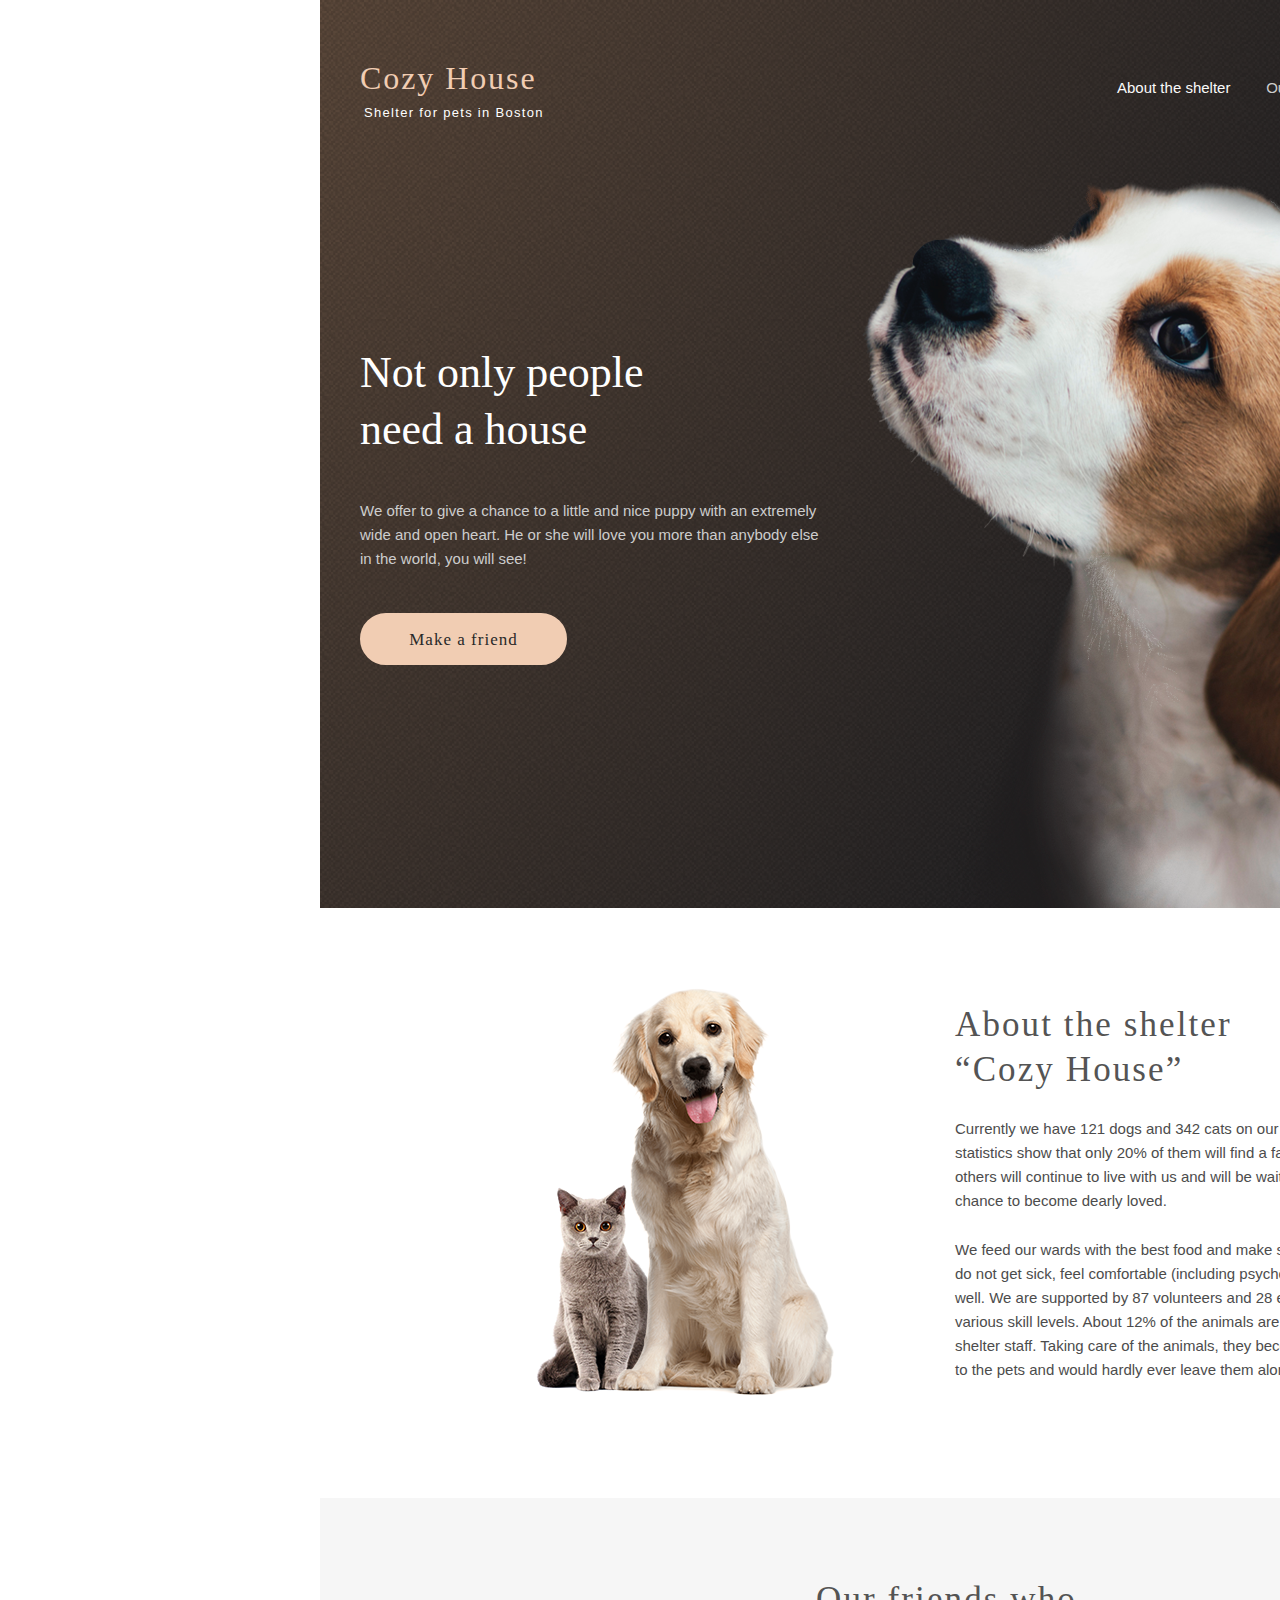
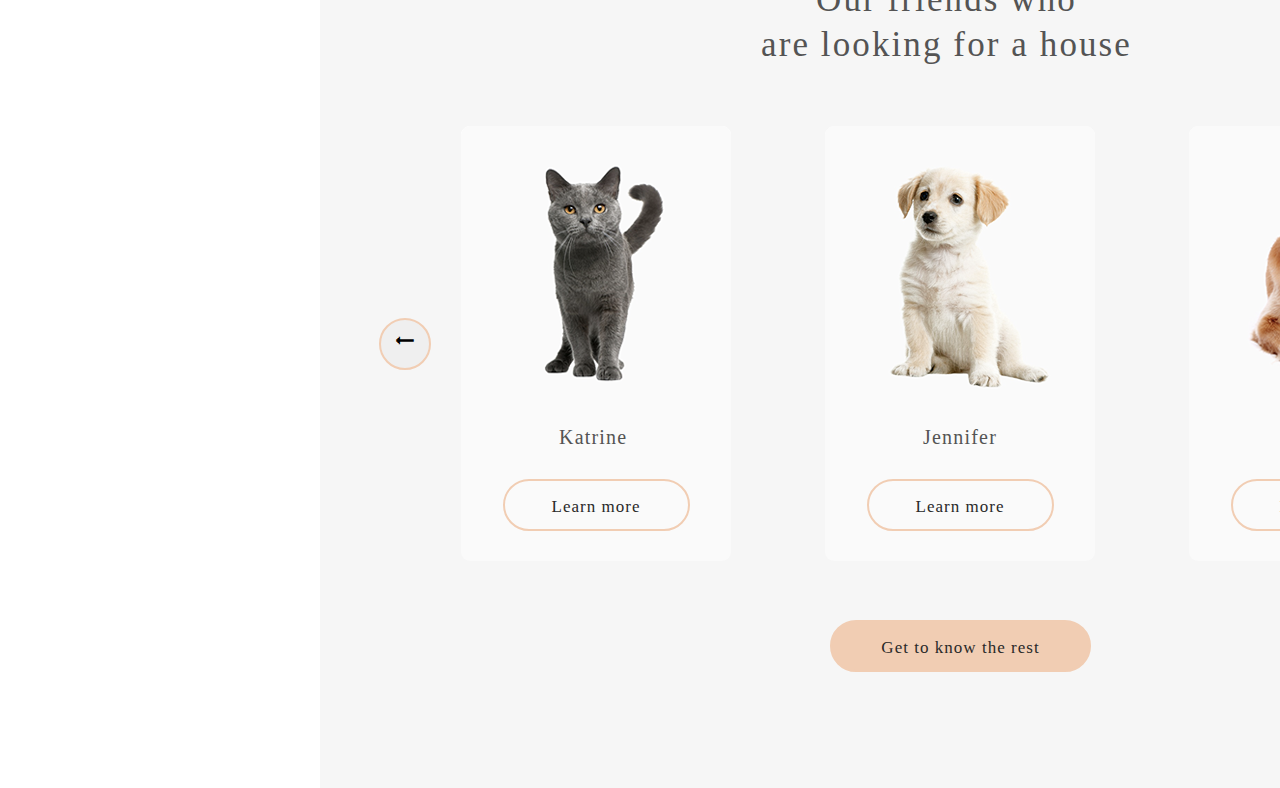
==== shelter/pages/main/index.html @ 5a274f1a "feat: add btn slider" ====
<!DOCTYPE html>
<html lang="en">

<head>
    <meta charset="UTF-8">
    <title>shelter</title>
    <link href="style.css" href="normalize.css" rel="stylesheet" />

<body>
    <header>
        <h1 class="logo">Cozy House</h1>
        <p class="subtitile">Shelter for pets in Boston</p>

        <div class="navMenu">
            <div class="nav white">About the shelter</div>
            <div class="nav">Our pets</div>
            <div class="nav">Help the shelter</div>
            <div class="nav">Contacts</div>
        </div>
    </header>

    <h2>Not only people need a house</h2>
    <p class="textGiveChance">We offer to give a chance to a little and nice puppy
        with an extremely wide and open heart. He or she will
        love you more than anybody else in the world, you will see!</p>
    <div class="button_primary">
        <button class="btnMakeFriend">Make a friend</button>
    </div>

    <img div class="dog" src="../../assets/images/start-screen-puppy.png" alt="тут был милый пёсик" />
    <img div class="topBackground" src="../../assets/images/start-screen-gradient-background.png"
        alt="тут должен быть фон" />
    <img div class="catAndDog" src="../../assets/images/about-pets.png" alt="котик + пёсик" />

    <h3 class="cozyHouse">About the shelter “Cozy House”</h3>
    <p class="textAfterCozyHouse">Currently we have 121 dogs and 342 cats on our hands and statistics
        show that only 20% of them will find a family. The others will
        continue to live with us and will be waiting for a lucky chance
        to become dearly loved.</p>
    <p class="textTwoAfterCozyHouse">We feed our wards with the best food and make sure that they do
        not get sick, feel comfortable (including psychologically) and
        well. We are supported by 87 volunteers and 28 employees of
        various skill levels. About 12% of the animals are taken by the
        shelter staff. Taking care of the animals, they become attached
        to the pets and would hardly ever leave them alone.</p>

    <div class="grayBackground">

        <h3 class="ourFriends">Our friends who <br> are looking for a house</h3>

        <div class="card1">
            <img src="../../assets/images/pets-katrine.png">
            <p class="pet-name">Katrine</p>
            <button class="btn">Learn more</button>
        </div>
        <div class="card2">
            <img src="../../assets/images/pets-jennifer.png">
            <p class="pet-name">Jennifer</p>
            <button class="btn">Learn more</button>
        </div>
        <div class="card3">
            <img src="../../assets/images/pets-woody.png">
            <p class="pet-name">Woody</p>
            <button class="btn">Learn more</button>
        </div>
        <div class="container">
            <div class="card1"></div>
            <div class="card2"></div>
            <div class="card3"></div>
        </div>
    </div>
    <button class="btnGet">Get to know the rest</button>
    <button class="sliderRight">🠖</button>
    <button class="sliderLeft">🠔</button>

</body>

</html>
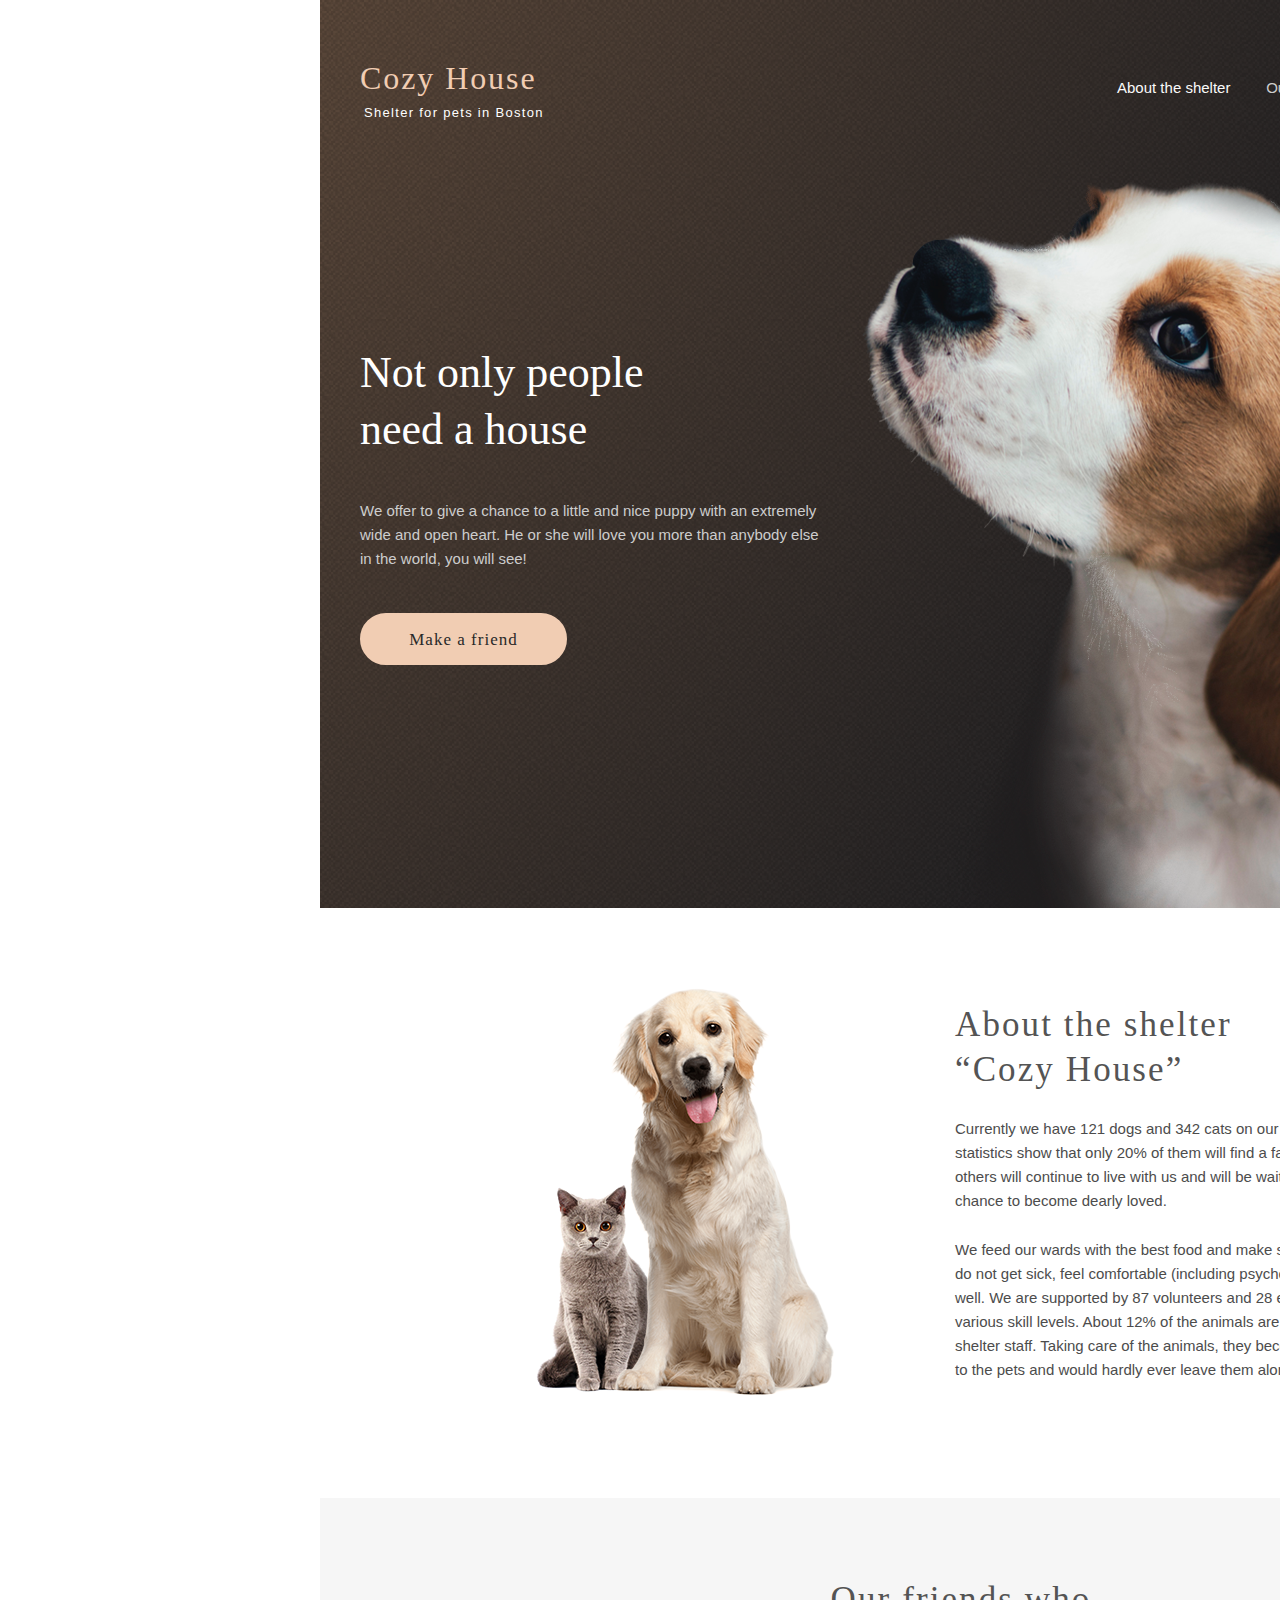
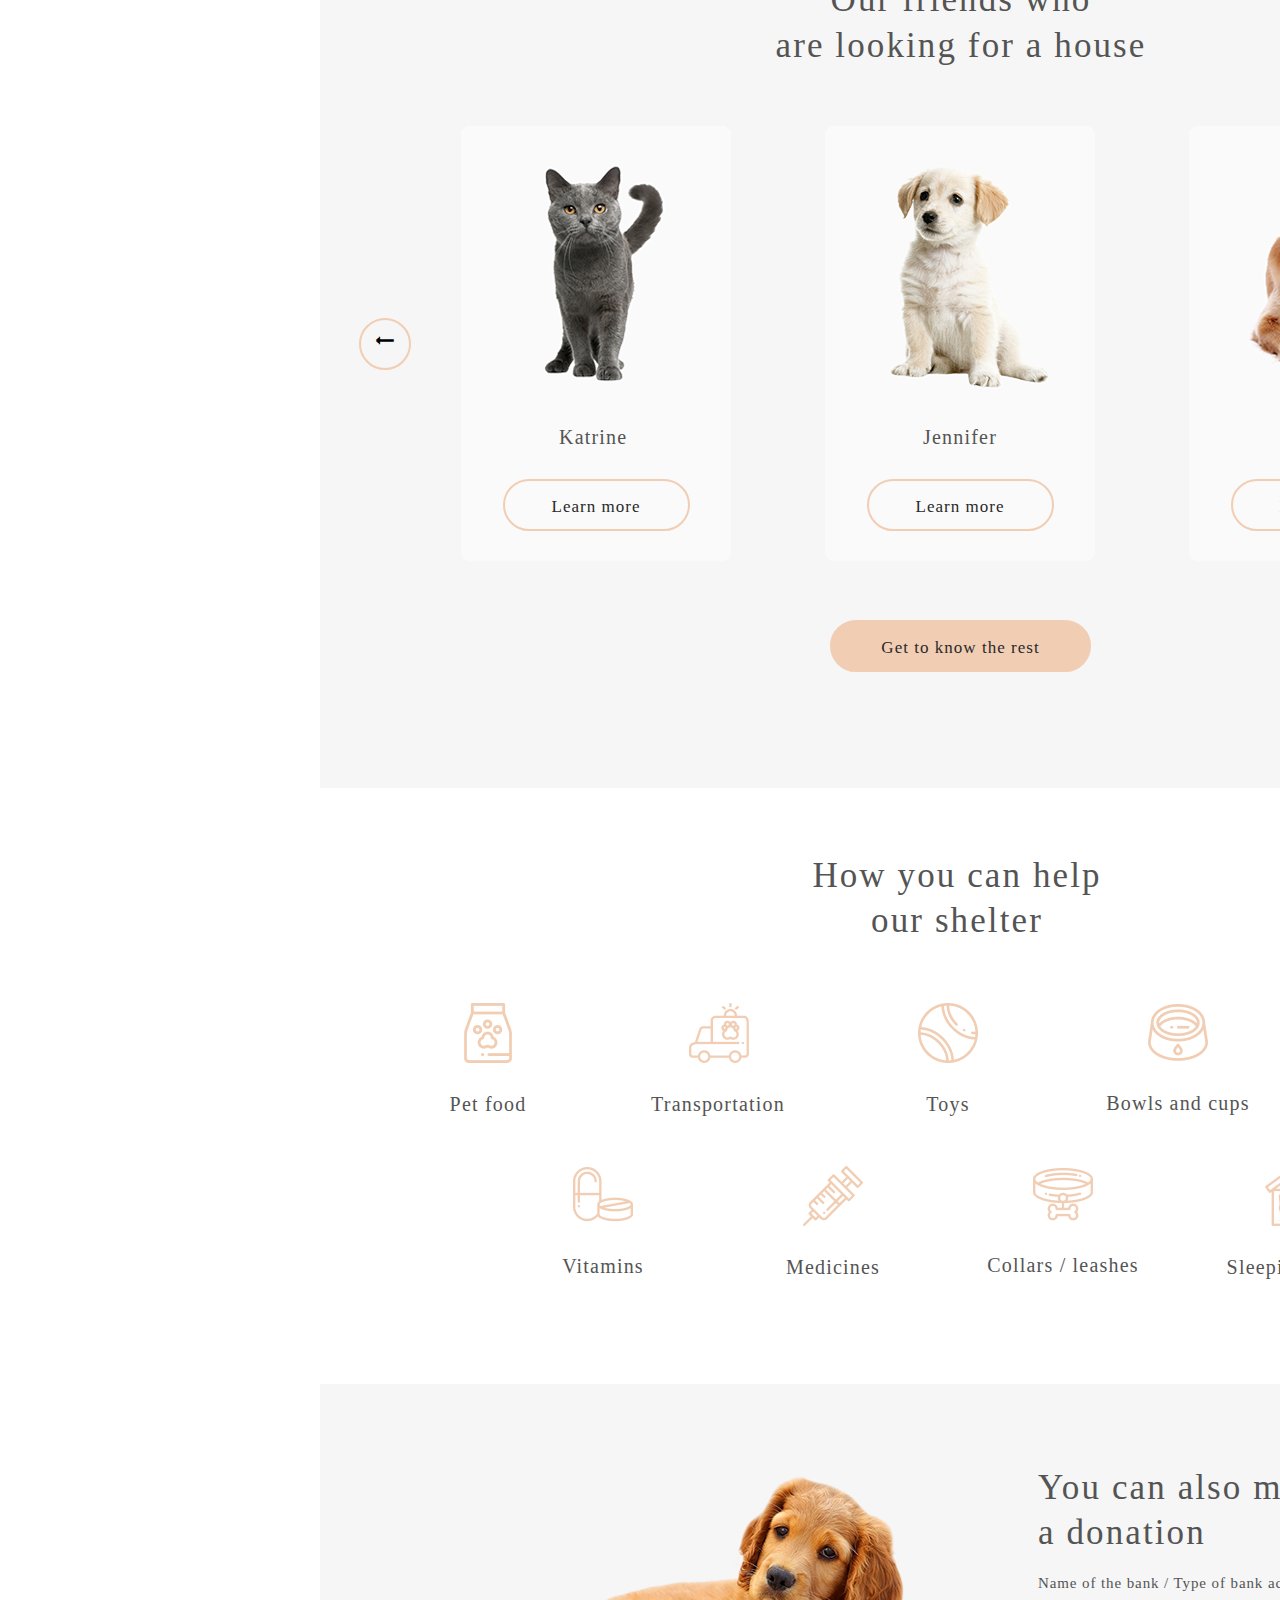
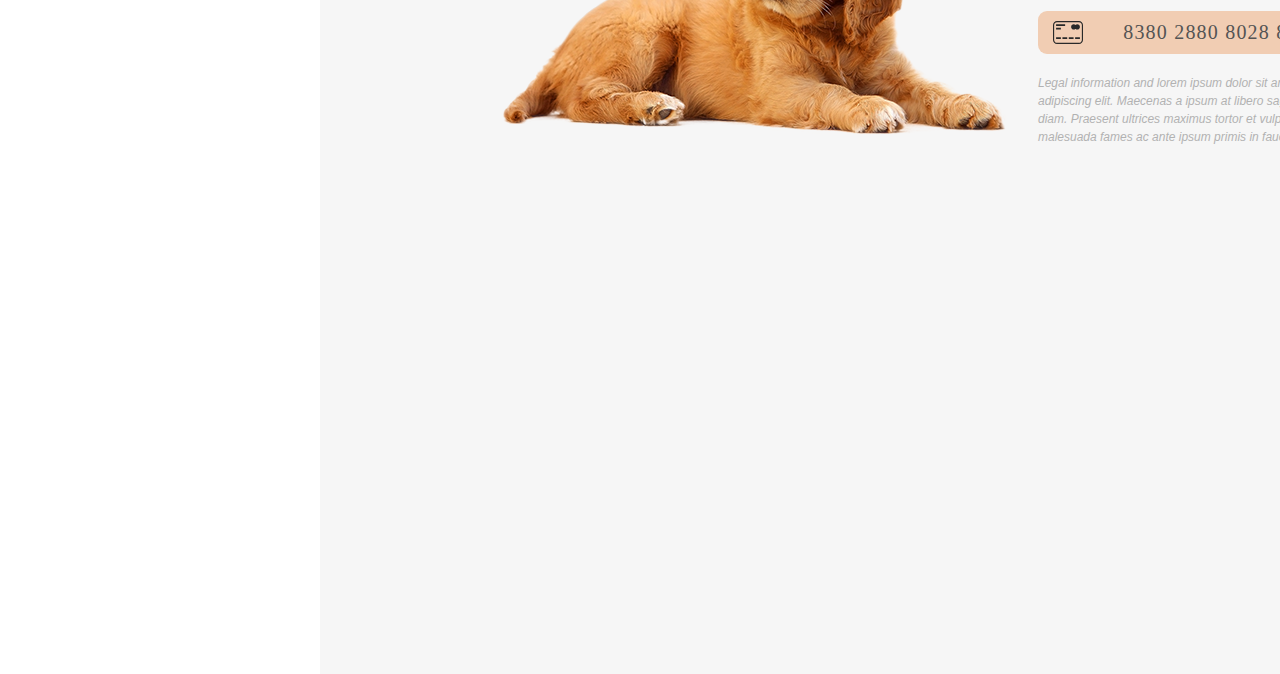
==== commit fc04817b: "feat: add Donation" ====
--- a/shelter/pages/main/index.html
+++ b/shelter/pages/main/index.html
@@ -72,6 +72,67 @@
     <button class="btnGet">Get to know the rest</button>
     <button class="sliderRight">🠖</button>
     <button class="sliderLeft">🠔</button>
+    <h3 class="howHelp">How you can help our shelter</h3>
+    <div class="positionMiniCard">
+        <div class="miniCardHelpShelter">
+            <img src="../../assets/images/Vector.png">
+            <h4 class="textHelpShelter">Pet food</h4>
+        </div>
+
+        <div class="miniCardHelpShelter">
+            <img src="../../assets/images/transportation.png">
+            <h4 class="textHelpShelter">Transportation</h4>
+        </div>
+
+        <div class="miniCardHelpShelter">
+            <img src="../../assets/images/toys.png">
+            <h4 class="textHelpShelter">Toys</h4>
+        </div>
+
+        <div class="miniCardHelpShelter">
+            <img src="../../assets/images/bowls-and-cups.png">
+            <h4 class="textHelpShelter">Bowls and cups</h4>
+        </div>
+
+        <div class="miniCardHelpShelter">
+            <img src="../../assets/images/shampoos.png">
+            <h4 class="textHelpShelter">Shampoos</h4>
+        </div>
+
+        <div class="miniCardHelpShelter">
+            <img src="../../assets/images/vitamins.png">
+            <h4 class="textHelpShelter">Vitamins</h4>
+        </div>
+
+        <div class="miniCardHelpShelter">
+            <img src="../../assets/images/medicines.png">
+            <h4 class="textHelpShelter">Medicines</h4>
+        </div>
+
+        <div class="miniCardHelpShelter">
+            <img src="../../assets/images/collars-or-leashes.png">
+            <h4 class="textHelpShelter">Collars / leashes</h4>
+        </div>
+
+        <div class="miniCardHelpShelter">
+            <img src="../../assets/images/sleeping-area.png">
+            <h4 class="textHelpShelter">Sleeping areas</h4>
+        </div>
+    </div>
+    <div class="grayBackgroundSecond">
+        <img class="sadDog" src="../../assets/images/donation-dog.png" alt="sad dog" />
+
+        <h3 class="textDonation">You can also make a donation</h3>
+        <p class="nameBank">Name of the bank / Type of bank account</p>
+        <div class="numberCardDonation">
+        <img src="../../assets/images/credit-card.svg" alt="small card" />
+        <p>8380 2880 8028 8791 7435</p>
+        </div>
+        <p class="textAfterDonation">Legal information and lorem ipsum dolor sit
+             amet, consectetur adipiscing elit. Maecenas a ipsum at libero sagittis 
+             dignissim sed ac diam. Praesent ultrices maximus tortor et vulputate.
+              Interdum et malesuada fames ac ante ipsum primis in faucibus.</p>
+    </div>
 
 </body>
 
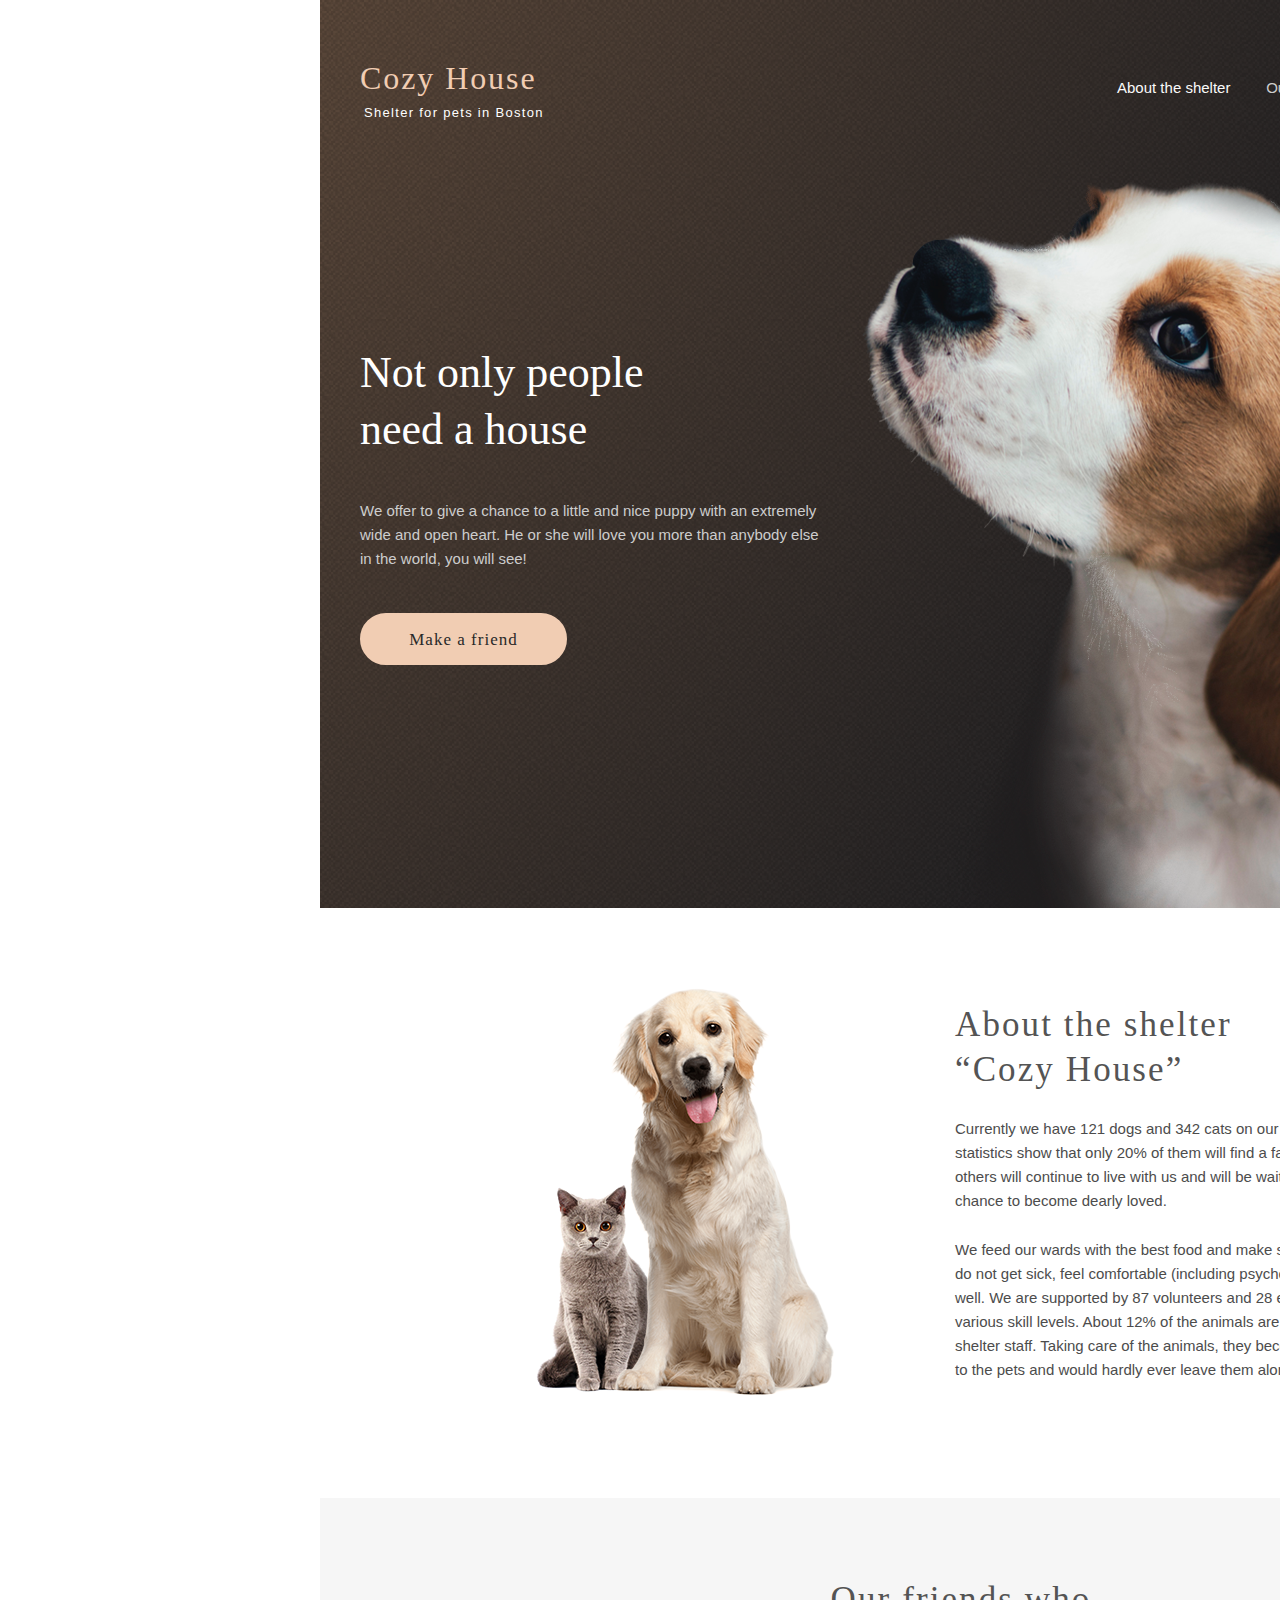
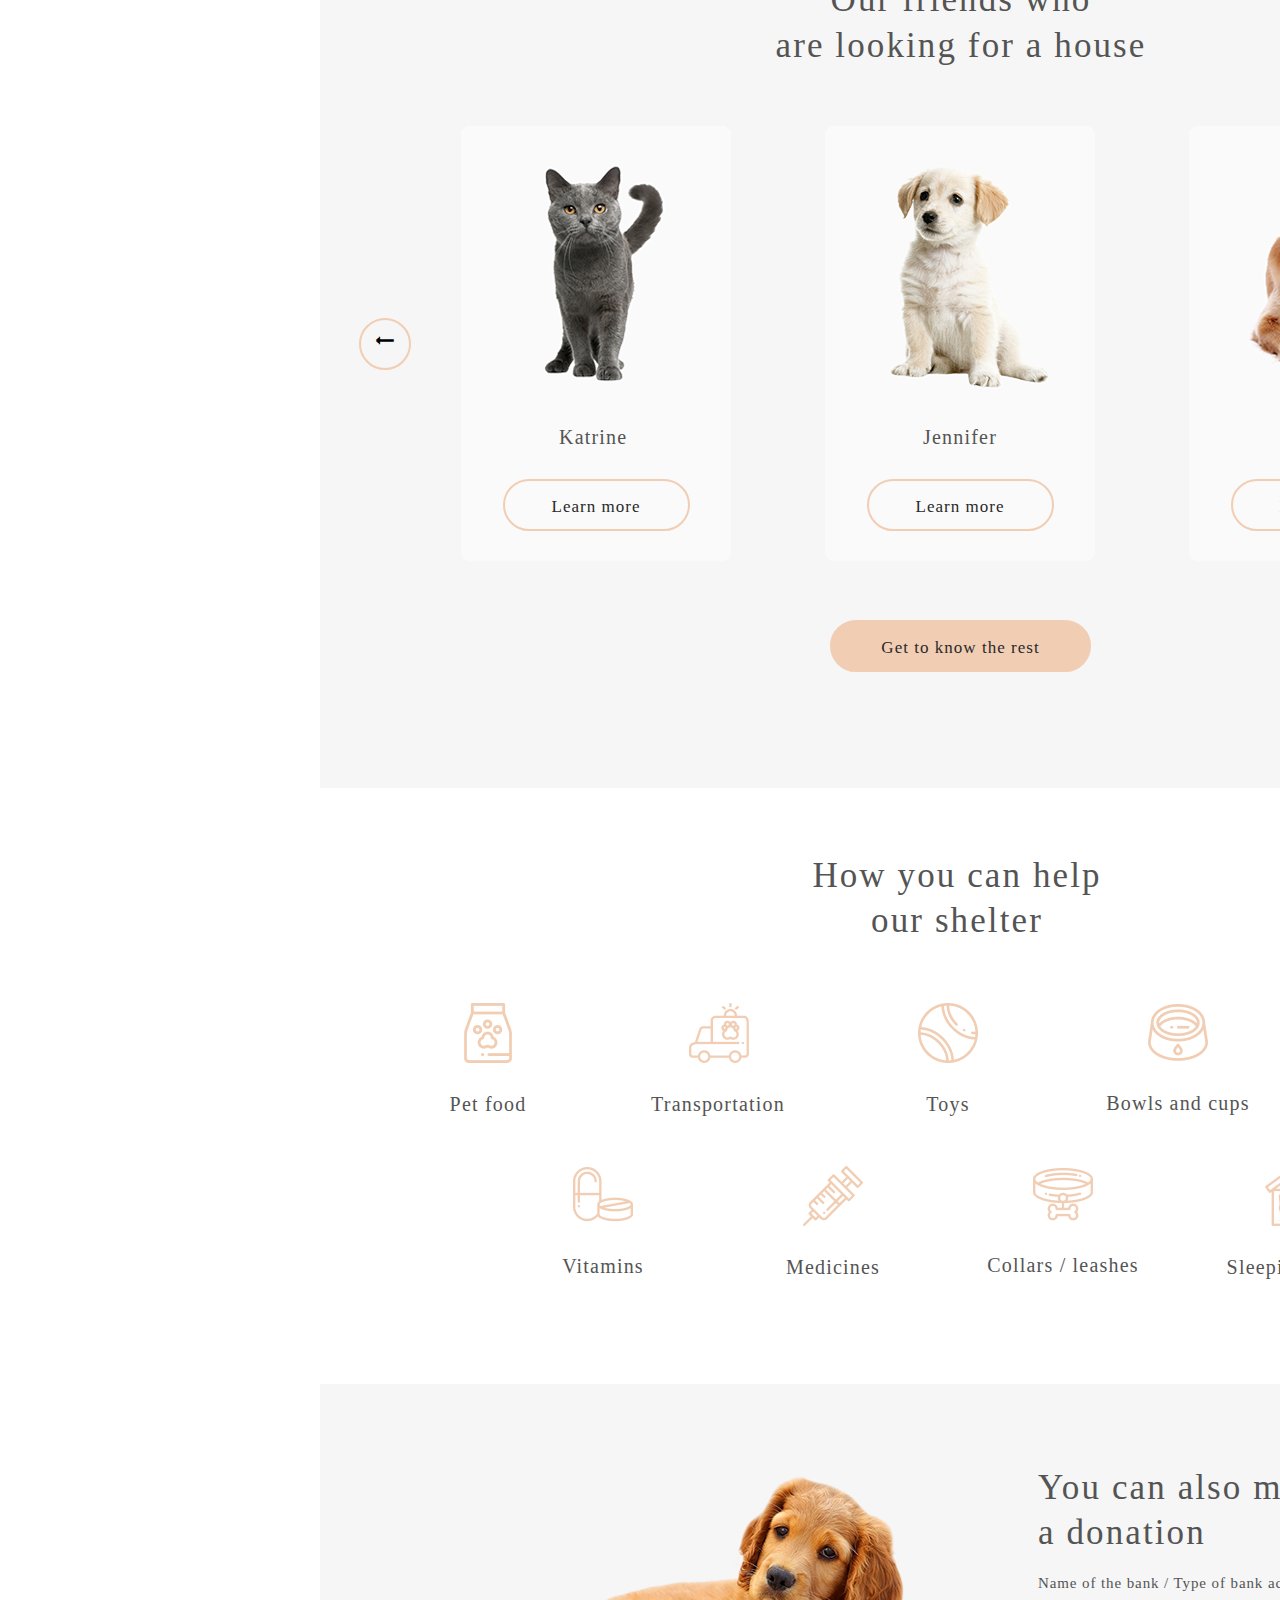
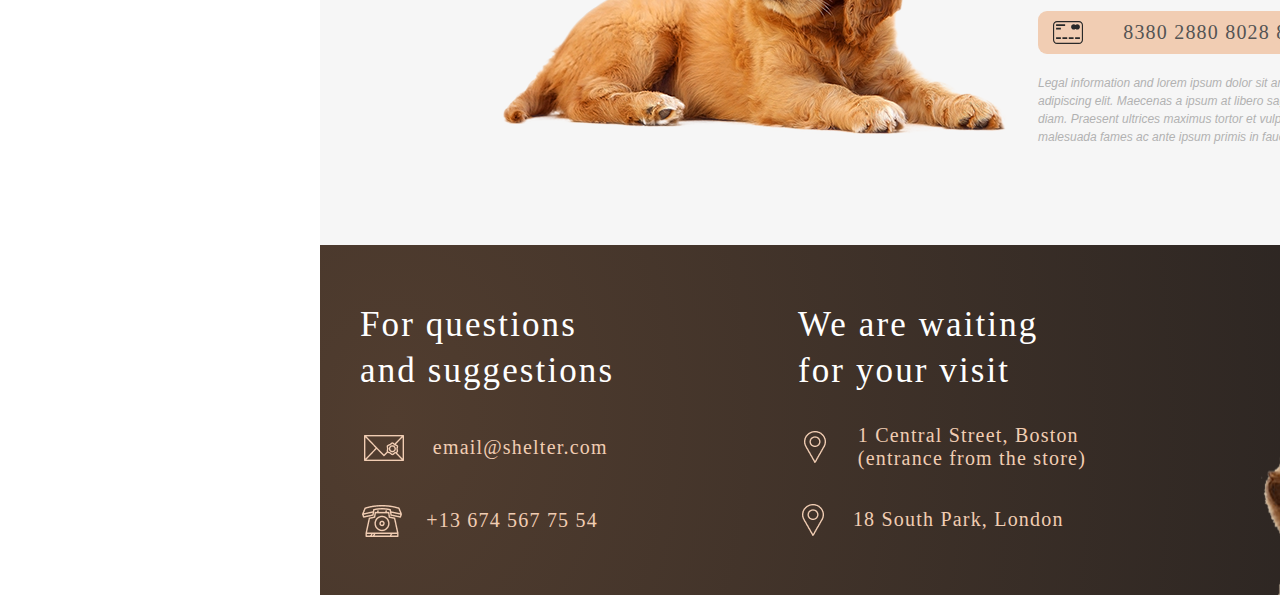
==== commit 03908b39: "feat: add footer" ====
--- a/shelter/pages/main/index.html
+++ b/shelter/pages/main/index.html
@@ -134,6 +134,35 @@
               Interdum et malesuada fames ac ante ipsum primis in faucibus.</p>
     </div>
 
+    <footer>
+
+        <h3 class="footerBigTxt positionLeft">For questions and suggestions</h3>
+        <h3 class="footerBigTxt positionRight">We are waiting for your visit</h3>
+        <img class="footerDog" src="../../assets/images/footer-puppy.png" alt="sweet dog" />
+
+    </footer>
+
+    <div class="emailFooter">
+        <img src="../../assets/images/mail.png" alt="letter" />
+        <p>email@shelter.com</p>
+    </div>
+
+    <div class="numberPhoneFooter">
+        <img src="../../assets/images/phone.png" alt="phone" />
+        <p>+13 674 567 75 54</p>
+    </div>
+
+    <div class="addressFooter">
+        <img src="../../assets/images/pin.png" alt="point" />
+        <p>1 Central Street, Boston<br> (entrance from the store)</p>
+    </div>
+
+    <div class="addressCityFooter">
+        <img src="../../assets/images/pin.png" alt="point" />
+        <p>18 South Park, London </p>
+    </div>
+
+
 </body>
 
 </html>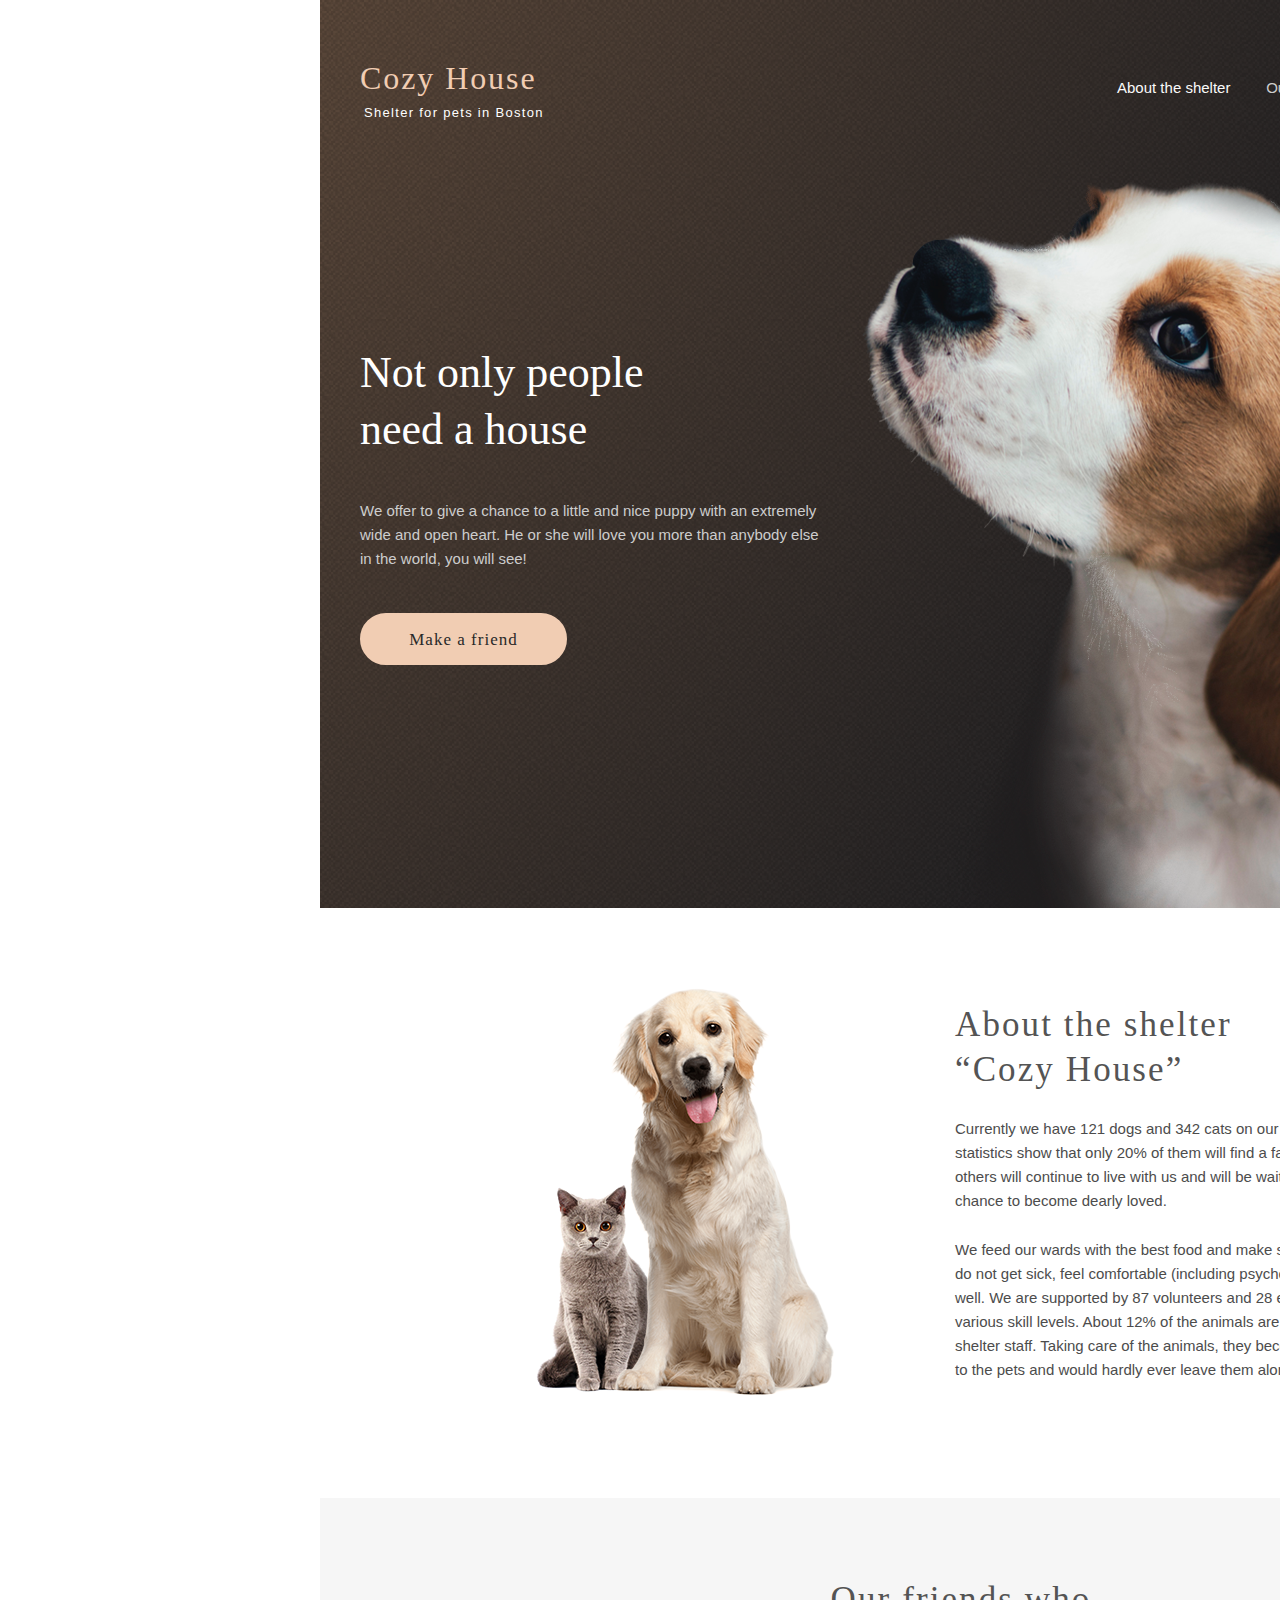
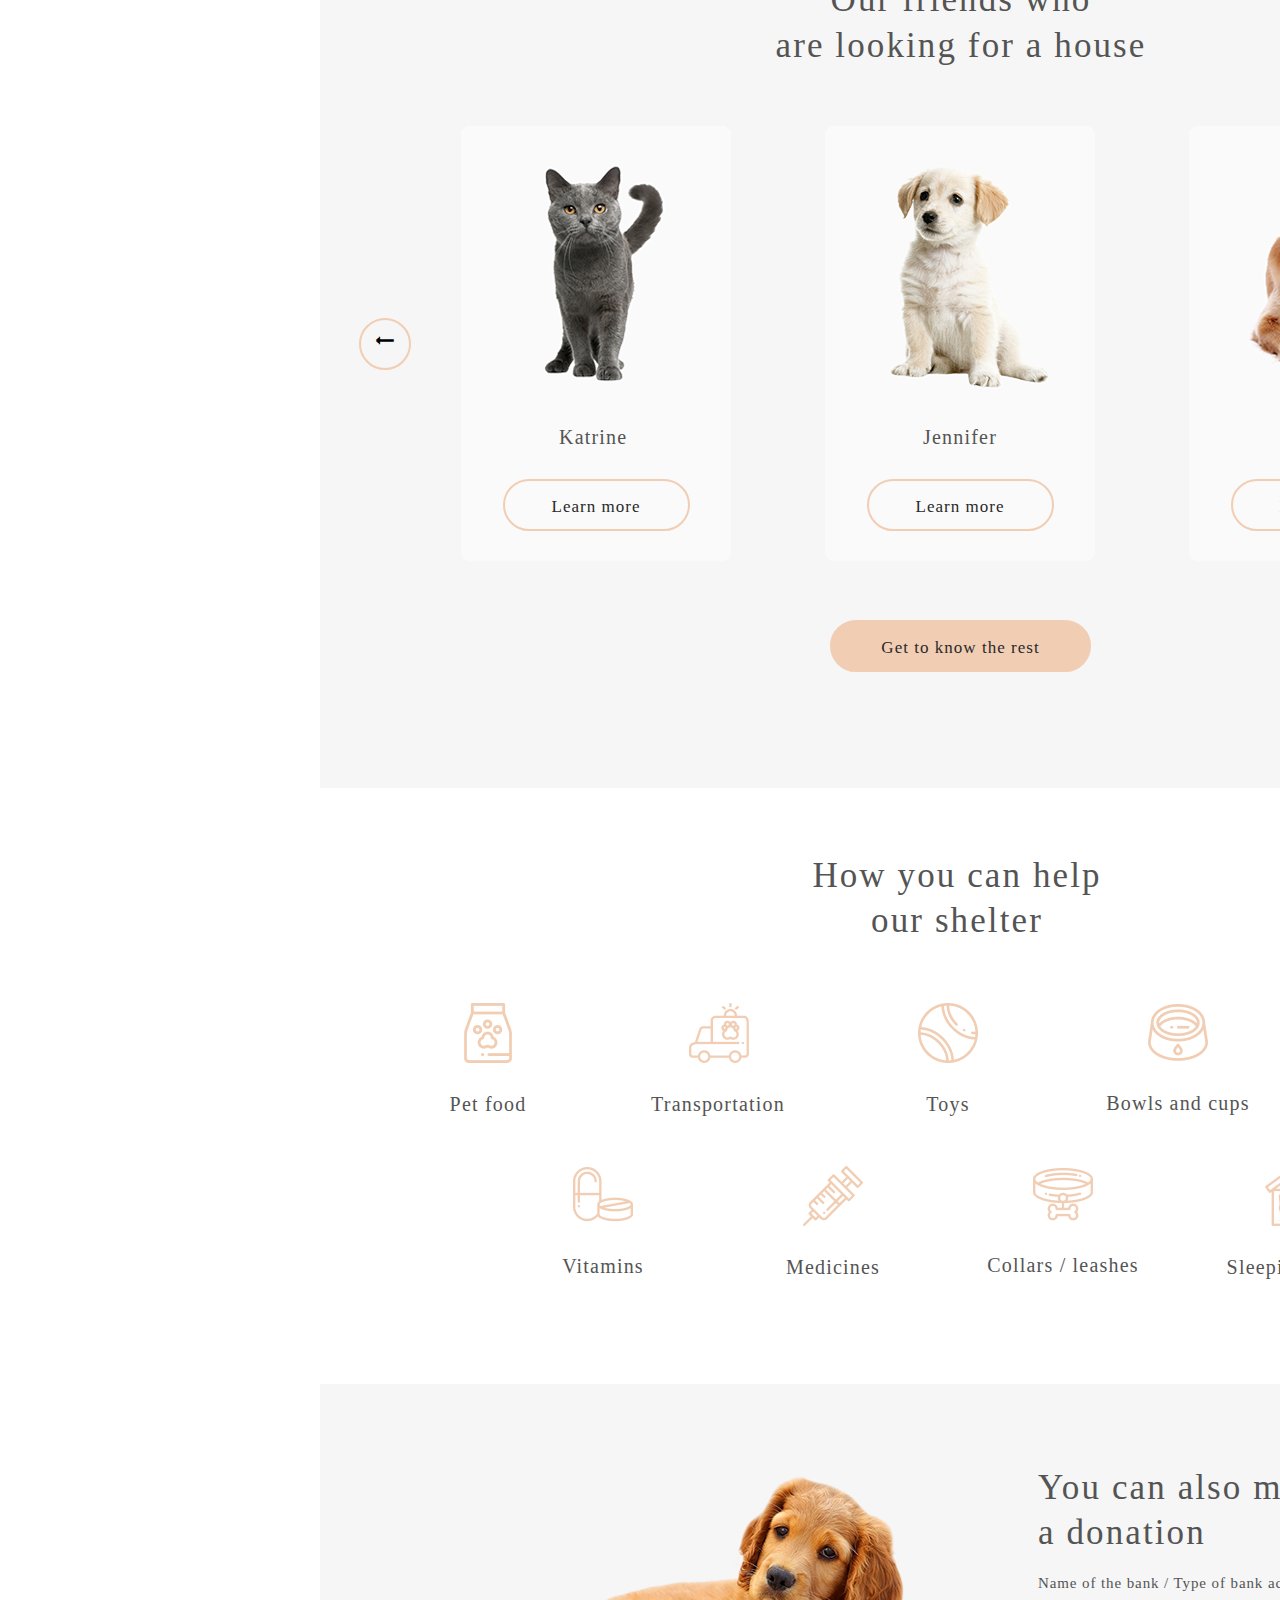
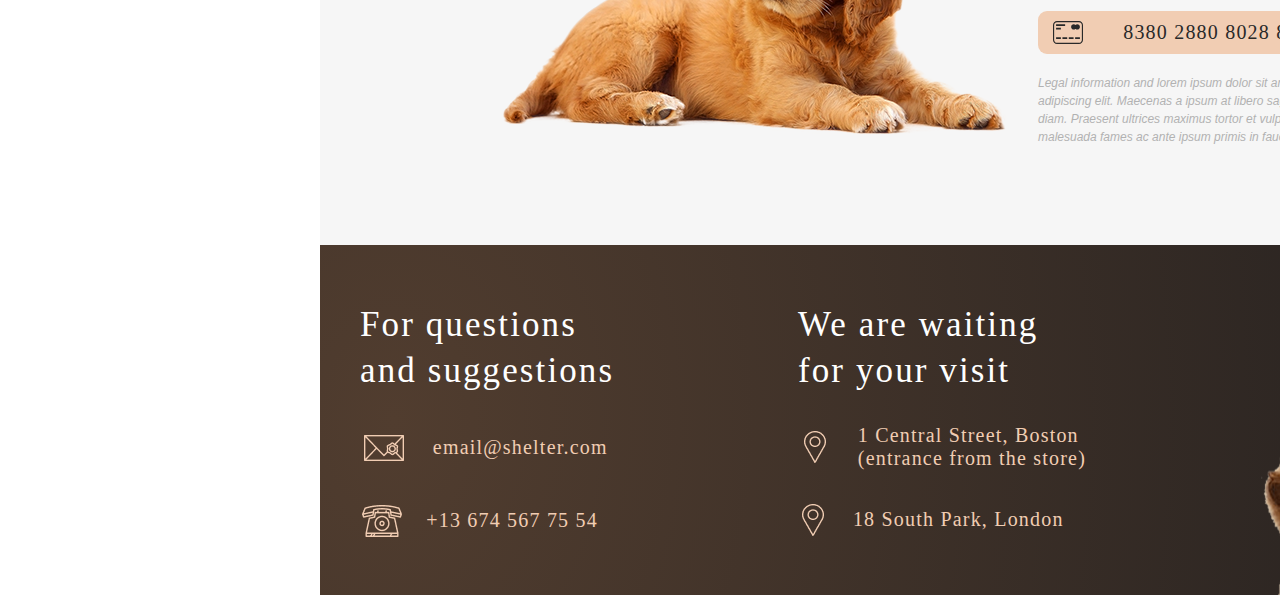
==== commit 8fa48ca7: "feat: add links" ====
--- a/shelter/pages/main/index.html
+++ b/shelter/pages/main/index.html
@@ -3,7 +3,7 @@
 
 <head>
     <meta charset="UTF-8">
-    <title>shelter</title>
+    <title>Shelter</title>
     <link href="style.css" href="normalize.css" rel="stylesheet" />
 
 <body>
@@ -13,9 +13,9 @@
 
         <div class="navMenu">
             <div class="nav white">About the shelter</div>
-            <div class="nav">Our pets</div>
-            <div class="nav">Help the shelter</div>
-            <div class="nav">Contacts</div>
+            <div class="nav"><a class="aLinkTextHover" href="#Our friends">Our pets</a></div>
+            <div class="nav"><a class="aLinkTextHover" href="#Help">Help the shelter</a></div>
+            <div class="nav"><a class="aLinkTextHover" href="#Contacts">Contacts</a></div>
         </div>
     </header>
 
@@ -24,13 +24,13 @@
         with an extremely wide and open heart. He or she will
         love you more than anybody else in the world, you will see!</p>
     <div class="button_primary">
-        <button class="btnMakeFriend">Make a friend</button>
+        <button class="btnMakeFriend btnActivBackground"><a class="aLinkBtn" href="#Our friends">Make a friend</a></button>
     </div>
 
-    <img div class="dog" src="../../assets/images/start-screen-puppy.png" alt="тут был милый пёсик" />
-    <img div class="topBackground" src="../../assets/images/start-screen-gradient-background.png"
-        alt="тут должен быть фон" />
-    <img div class="catAndDog" src="../../assets/images/about-pets.png" alt="котик + пёсик" />
+    <img div class="dog" src="../../assets/images/start-screen-puppy.png" alt="sweet dog" />
+    <img div class="topBackground" src="../../assets/images/start-screen-gradient-background.png" 
+        alt="background" />
+    <img div class="catAndDog" src="../../assets/images/about-pets.png" alt="cat + dog" />
 
     <h3 class="cozyHouse">About the shelter “Cozy House”</h3>
     <p class="textAfterCozyHouse">Currently we have 121 dogs and 342 cats on our hands and statistics
@@ -45,20 +45,20 @@
         to the pets and would hardly ever leave them alone.</p>
 
     <div class="grayBackground">
+         
+        <h3 id = "Our friends" class="ourFriends">Our friends who <br> are looking for a house</h3>
 
-        <h3 class="ourFriends">Our friends who <br> are looking for a house</h3>
-
-        <div class="card1">
+        <div class="card1 activCard">
             <img src="../../assets/images/pets-katrine.png">
-            <p class="pet-name">Katrine</p>
-            <button class="btn">Learn more</button>
+            <p class="pet-name activCard">Katrine</p>
+            <button class="btn activCard">Learn more</button>
         </div>
-        <div class="card2">
+        <div class="card2 activCard">
             <img src="../../assets/images/pets-jennifer.png">
             <p class="pet-name">Jennifer</p>
             <button class="btn">Learn more</button>
         </div>
-        <div class="card3">
+        <div class="card3 activCard">
             <img src="../../assets/images/pets-woody.png">
             <p class="pet-name">Woody</p>
             <button class="btn">Learn more</button>
@@ -69,53 +69,53 @@
             <div class="card3"></div>
         </div>
     </div>
-    <button class="btnGet">Get to know the rest</button>
-    <button class="sliderRight">🠖</button>
-    <button class="sliderLeft">🠔</button>
-    <h3 class="howHelp">How you can help our shelter</h3>
+    <button class="btnGet btnActivBackground">Get to know the rest</button>
+    <button class="sliderRight activCard">🠖</button>
+    <button class="sliderLeft activCard">🠔</button>
+    <h3 id = "Help" class="howHelp">How you can help our shelter</h3>
     <div class="positionMiniCard">
         <div class="miniCardHelpShelter">
-            <img src="../../assets/images/Vector.png">
+            <img src="../../assets/icons/Vector.png">
             <h4 class="textHelpShelter">Pet food</h4>
         </div>
 
         <div class="miniCardHelpShelter">
-            <img src="../../assets/images/transportation.png">
+            <img src="../../assets/icons/transportation.png">
             <h4 class="textHelpShelter">Transportation</h4>
         </div>
 
         <div class="miniCardHelpShelter">
-            <img src="../../assets/images/toys.png">
+            <img src="../../assets/icons/toys.png">
             <h4 class="textHelpShelter">Toys</h4>
         </div>
 
         <div class="miniCardHelpShelter">
-            <img src="../../assets/images/bowls-and-cups.png">
+            <img src="../../assets/icons/bowls-and-cups.png">
             <h4 class="textHelpShelter">Bowls and cups</h4>
         </div>
 
         <div class="miniCardHelpShelter">
-            <img src="../../assets/images/shampoos.png">
+            <img src="../../assets/icons/shampoos.png">
             <h4 class="textHelpShelter">Shampoos</h4>
         </div>
 
         <div class="miniCardHelpShelter">
-            <img src="../../assets/images/vitamins.png">
+            <img src="../../assets/icons/vitamins.png">
             <h4 class="textHelpShelter">Vitamins</h4>
         </div>
 
         <div class="miniCardHelpShelter">
-            <img src="../../assets/images/medicines.png">
+            <img src="../../assets/icons/medicines.png">
             <h4 class="textHelpShelter">Medicines</h4>
         </div>
 
         <div class="miniCardHelpShelter">
-            <img src="../../assets/images/collars-or-leashes.png">
+            <img src="../../assets/icons/collars-or-leashes.png">
             <h4 class="textHelpShelter">Collars / leashes</h4>
         </div>
 
         <div class="miniCardHelpShelter">
-            <img src="../../assets/images/sleeping-area.png">
+            <img src="../../assets/icons/sleeping-area.png">
             <h4 class="textHelpShelter">Sleeping areas</h4>
         </div>
     </div>
@@ -126,7 +126,7 @@
         <p class="nameBank">Name of the bank / Type of bank account</p>
         <div class="numberCardDonation">
         <img src="../../assets/images/credit-card.svg" alt="small card" />
-        <p>8380 2880 8028 8791 7435</p>
+        <a class="aLinkBtn" href="##"><p>8380 2880 8028 8791 7435</p></a>
         </div>
         <p class="textAfterDonation">Legal information and lorem ipsum dolor sit
              amet, consectetur adipiscing elit. Maecenas a ipsum at libero sagittis 
@@ -136,31 +136,34 @@
 
     <footer>
 
-        <h3 class="footerBigTxt positionLeft">For questions and suggestions</h3>
+        <h3 id = "Contacts" class="footerBigTxt positionLeft">For questions and suggestions</h3>
         <h3 class="footerBigTxt positionRight">We are waiting for your visit</h3>
         <img class="footerDog" src="../../assets/images/footer-puppy.png" alt="sweet dog" />
 
     </footer>
 
-    <div class="emailFooter">
-        <img src="../../assets/images/mail.png" alt="letter" />
+    <a href="https://www.google.com/intl/ru/gmail/about/"
+    target="_blank"><div class="emailFooter  btnActiv">
+        <img src="../../assets/icons/mail.png" alt="letter"/>
         <p>email@shelter.com</p>
-    </div>
+    </div></a>
 
-    <div class="numberPhoneFooter">
-        <img src="../../assets/images/phone.png" alt="phone" />
+    <a href="tel: +13 674 567 75 54"><div class="numberPhoneFooter  btnActiv">
+        <img src="../../assets/icons/phone.png" alt="phone" />
         <p>+13 674 567 75 54</p>
-    </div>
+    </div></a>
 
-    <div class="addressFooter">
-        <img src="../../assets/images/pin.png" alt="point" />
+    <a href="https://www.google.com/maps/place/%D0%A5%D0%B0%D1%80%D1%8C%D0%BA%D0%BE%D0%B2"
+    target="_blank"><div class="addressFooter  btnActiv">
+        <img src="../../assets/icons/pin.png" alt="point" />
         <p>1 Central Street, Boston<br> (entrance from the store)</p>
-    </div>
+    </div></a>
 
-    <div class="addressCityFooter">
-        <img src="../../assets/images/pin.png" alt="point" />
+    <a href="https://www.google.com/maps/place/%D0%9A%D0%B8%D0%B5%D0%B2"
+    target="_blank"><div class="addressCityFooter  btnActiv">
+        <img src="../../assets/icons/pin.png" alt="point" />
         <p>18 South Park, London </p>
-    </div>
+    </div></a>
 
 
 </body>
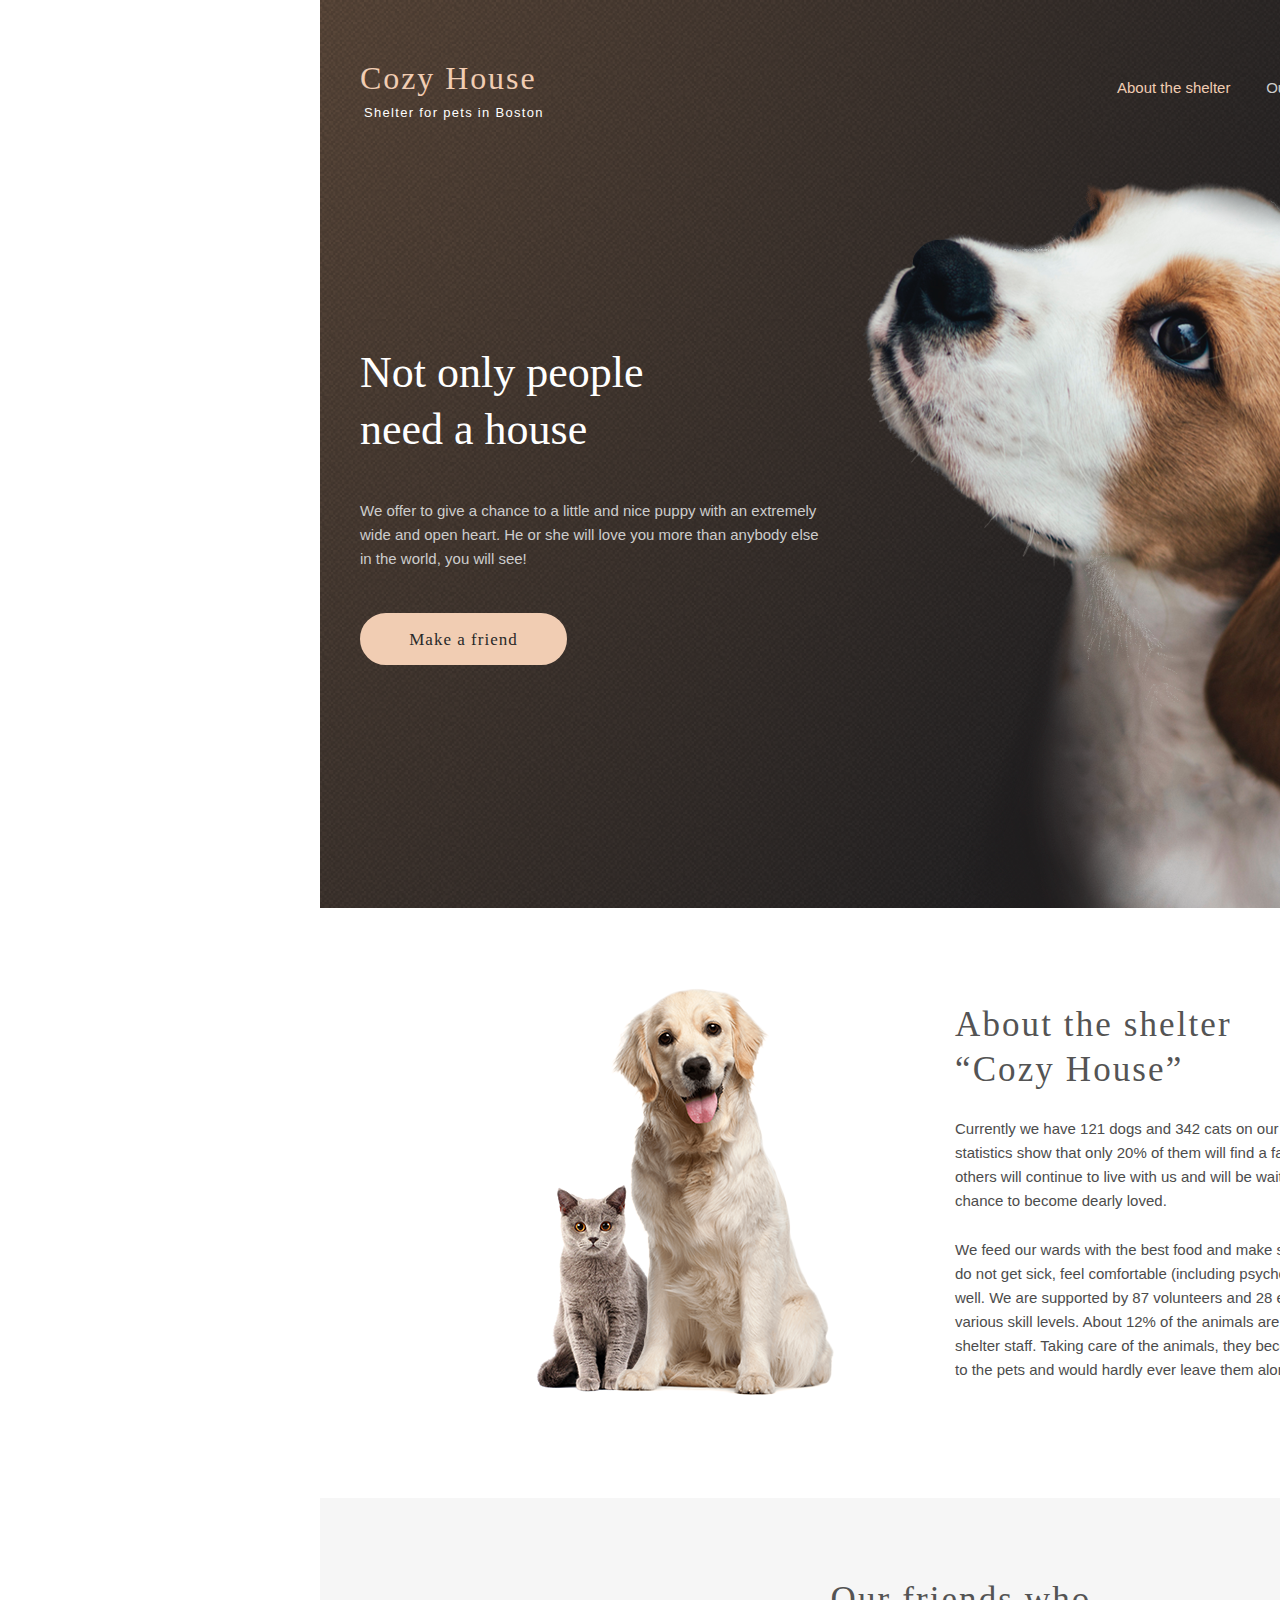
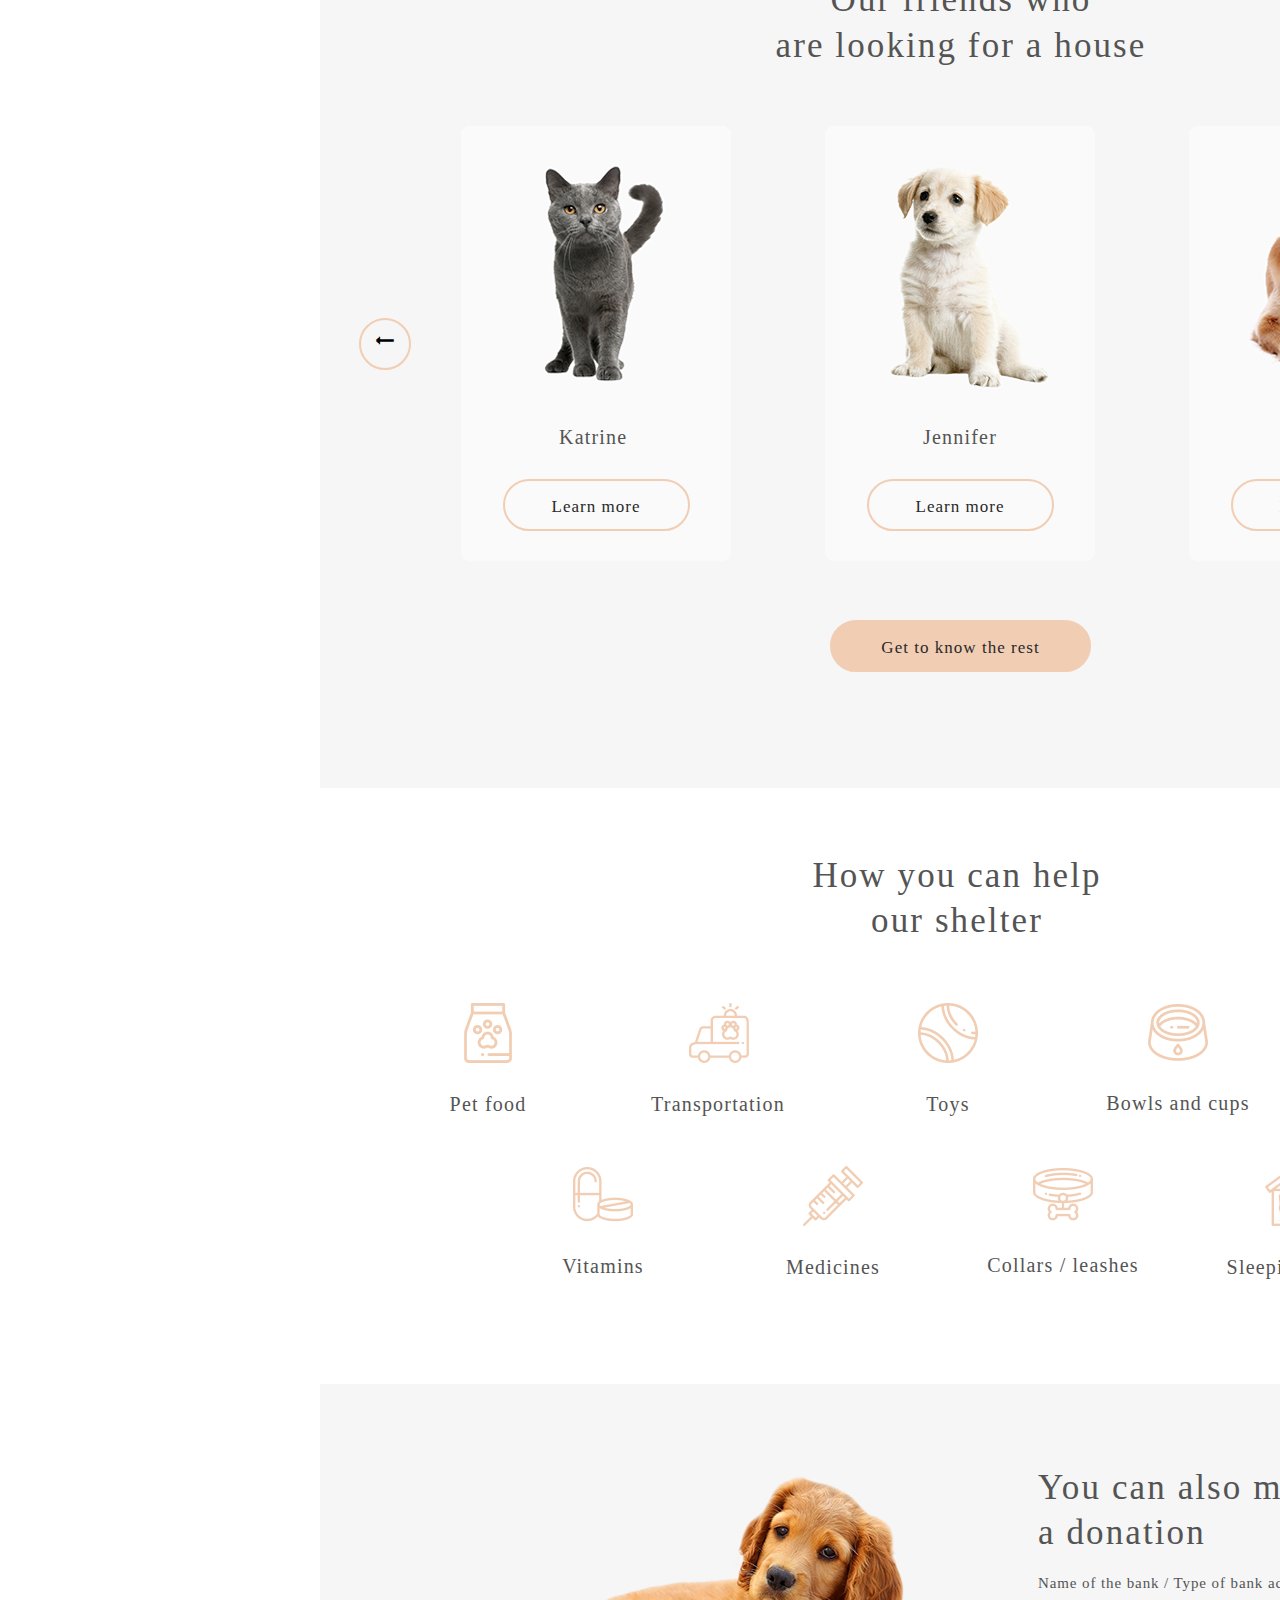
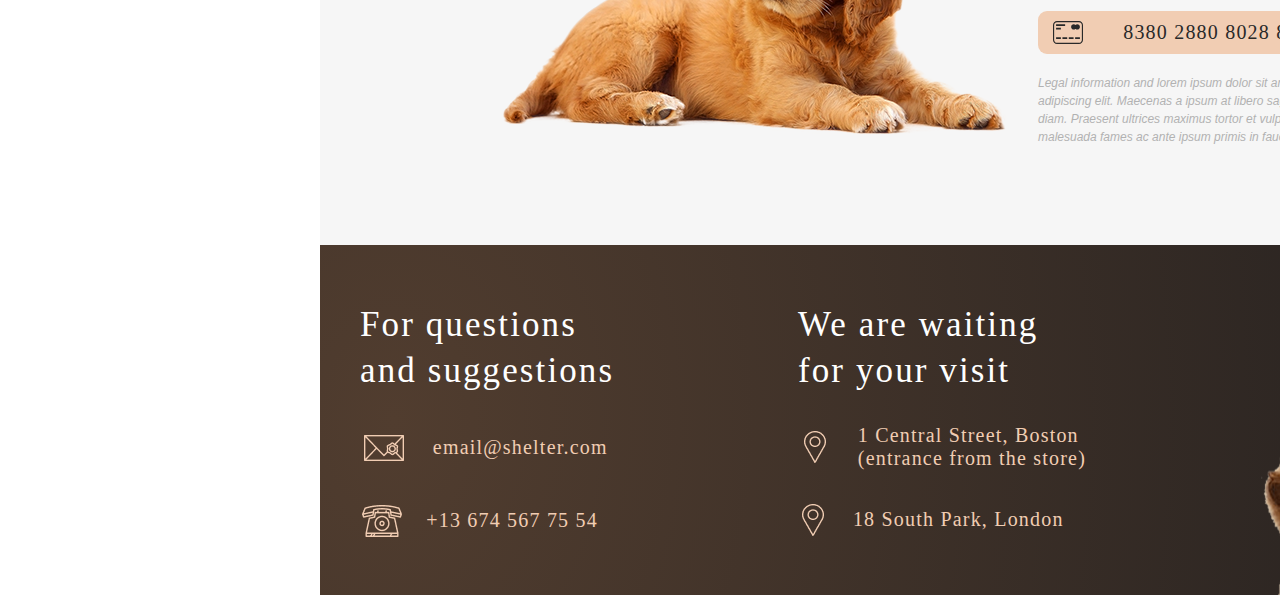
==== commit ea42a1c4: "feat: add links; fix: navbar hover color" ====
--- a/shelter/pages/main/index.html
+++ b/shelter/pages/main/index.html
@@ -13,7 +13,7 @@
 
         <div class="navMenu">
             <div class="nav white">About the shelter</div>
-            <div class="nav"><a class="aLinkTextHover" href="#Our friends">Our pets</a></div>
+            <div class="nav"><a class="aLinkTextHover" href="/../pages/pets/index.html">Our pets</a></div>
             <div class="nav"><a class="aLinkTextHover" href="#Help">Help the shelter</a></div>
             <div class="nav"><a class="aLinkTextHover" href="#Contacts">Contacts</a></div>
         </div>
@@ -142,7 +142,7 @@
 
     </footer>
 
-    <a href="https://www.google.com/intl/ru/gmail/about/"
+    <a href="https:www.google.com/intl/ru/gmail/about/"
     target="_blank"><div class="emailFooter  btnActiv">
         <img src="../../assets/icons/mail.png" alt="letter"/>
         <p>email@shelter.com</p>
